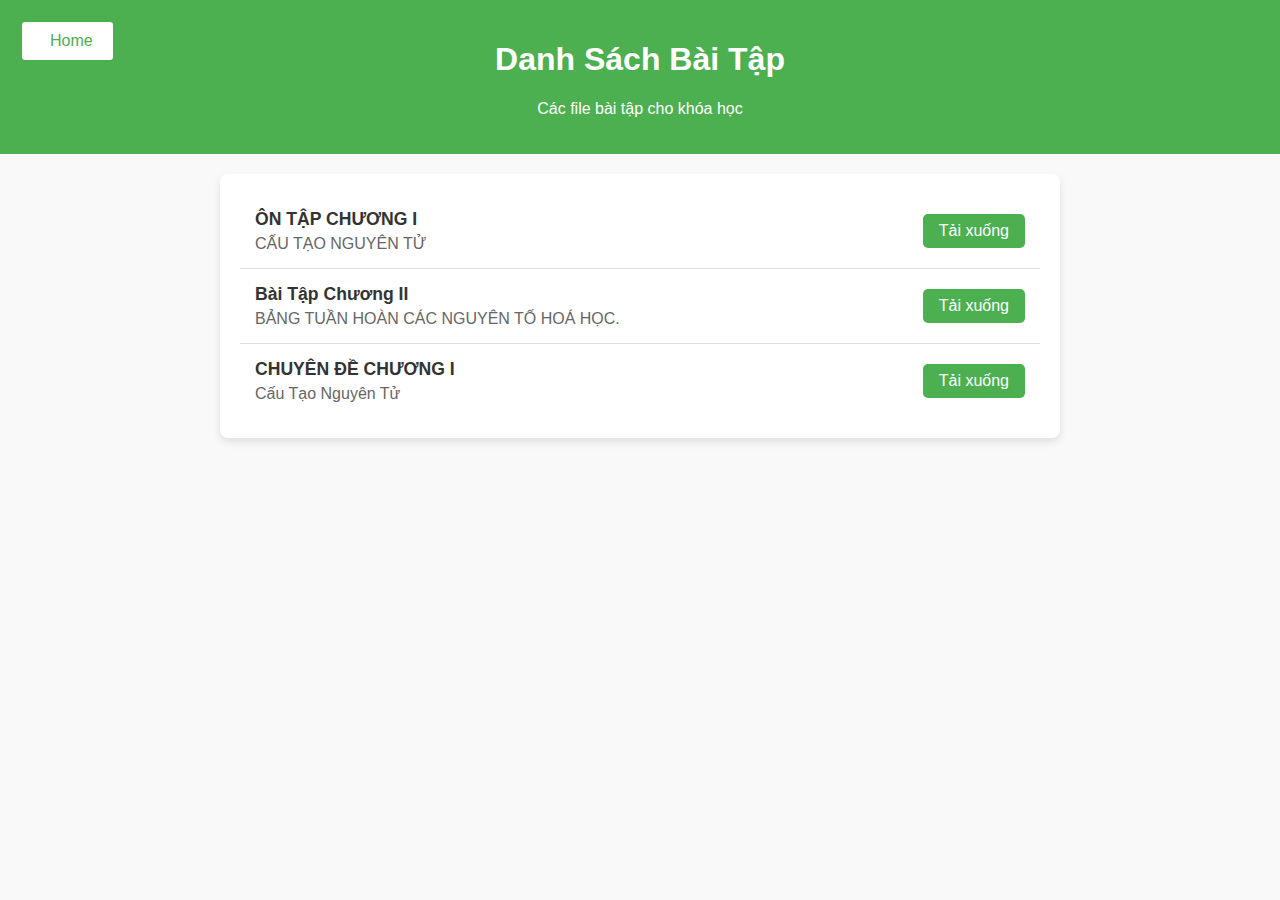
==== filebaitap.html @ f6b0ec19 "Add files via upload" ====
<!DOCTYPE html>
<html lang="vi">
<head>
    <meta charset="UTF-8">
    <meta name="viewport" content="width=device-width, initial-scale=1.0">
    <title>Trang Bài Tập</title>
    <!-- Liên kết tới Font Awesome để dùng icon -->
    <link rel="stylesheet" href="https://cdnjs.cloudflare.com/ajax/libs/font-awesome/6.0.0-beta3/css/all.min.css" integrity="sha384-k6RqeWeci5ZR/Lv4MR0sA0FfDOMI5h2bQZ5CpIQJ8sBsk0UA8RVv/UplmclOZ+gg" crossorigin="anonymous">
    <style>
        /* CSS chung cho trang */
        body {
            font-family: Arial, sans-serif;
            background-color: #f9f9f9;
            margin: 0;
            padding: 0;
        }

        /* Tiêu đề trang */
        .header {
            background-color: #4CAF50;
            color: #fff;
            text-align: center;
            padding: 20px;
            position: relative;
        }

        /* Nút Home cố định ở góc trên bên trái */
        .home-button {
            position: fixed;
            top: 20px;
            left: 20px;
            background-color: #ffffff;
            color: #4CAF50;
            padding: 10px 20px;
            text-decoration: none;
            border-radius: 5px;
            border: 2px solid #4CAF50;
            transition: background-color 0.3s, color 0.3s;
            display: flex;
            align-items: center;
            gap: 8px;
            z-index: 1000;
        }

        .home-button:hover {
            background-color: #4CAF50;
            color: #ffffff;
        }

        /* Khung chứa bài tập */
        .file-container {
            max-width: 800px;
            margin: 20px auto;
            padding: 20px;
            background-color: #fff;
            border-radius: 8px;
            box-shadow: 0 4px 8px rgba(0, 0, 0, 0.1);
        }

        /* Mục bài tập */
        .file-item {
            display: flex;
            justify-content: space-between;
            align-items: center;
            padding: 15px;
            border-bottom: 1px solid #ddd;
        }

        .file-item:last-child {
            border-bottom: none;
        }

        /* Tên và mô tả file */
        .file-details {
            flex-grow: 1;
        }

        .file-name {
            font-size: 1.1em;
            font-weight: bold;
            color: #333;
            margin: 0;
        }

        .file-description {
            color: #666;
            margin: 5px 0 0;
        }

        /* Nút tải xuống */
        .file-download {
            text-decoration: none;
            background-color: #4CAF50;
            color: #fff;
            padding: 8px 16px;
            border-radius: 5px;
            transition: background-color 0.3s;
        }

        .file-download:hover {
            background-color: #45a049;
        }
    </style>
</head>
<body>
    <!-- Nút Home với icon -->
    <a href="index.html" class="home-button">
        <i class="fas fa-home"></i> Home
    </a>

    <div class="header">
        <h1>Danh Sách Bài Tập</h1>
        <p>Các file bài tập cho khóa học</p>
    </div>

    <div class="file-container">
        <!-- Mục bài tập 1 -->
        <div class="file-item">
            <div class="file-details">
                <p class="file-name">ÔN TẬP CHƯƠNG I</p>
                <p class="file-description">CẤU TẠO NGUYÊN TỬ</p>
            </div>
            <a href="c:\Users\Admin\Downloads\baitapchuongI.docx" class="file-download" download>Tải xuống</a>
        </div>

        <!-- Mục bài tập 2 -->
        <div class="file-item">
            <div class="file-details">
                <p class="file-name">Bài Tập Chương II</p>
                <p class="file-description">BẢNG TUẦN HOÀN CÁC NGUYÊN TỐ HOÁ HỌC.</p>
            </div>
            <a href="d:\CHEMISTRY\ÔN CHƯƠNG 2 LỚP 10 hs.docx" class="file-download" download>Tải xuống</a>
        </div>

        <!-- Mục bài tập 3 -->
        <div class="file-item">
            <div class="file-details">
                <p class="file-name">CHUYÊN ĐỀ CHƯƠNG I</p>
                <p class="file-description">Cấu Tạo Nguyên Tử</p>
            </div>
            <a href="d:\CHEMISTRY\1. Chuyên Đề 1 - Cấu Tạo Nguyên Tử - Tài Liệu Ôn Thi HSG - Hóa Học 10.OK.docx" class="file-download" download>Tải xuống</a>
        </div>

        <!-- Thêm các file bài tập khác theo cấu trúc tương tự -->
    </div>
</body>
</html>
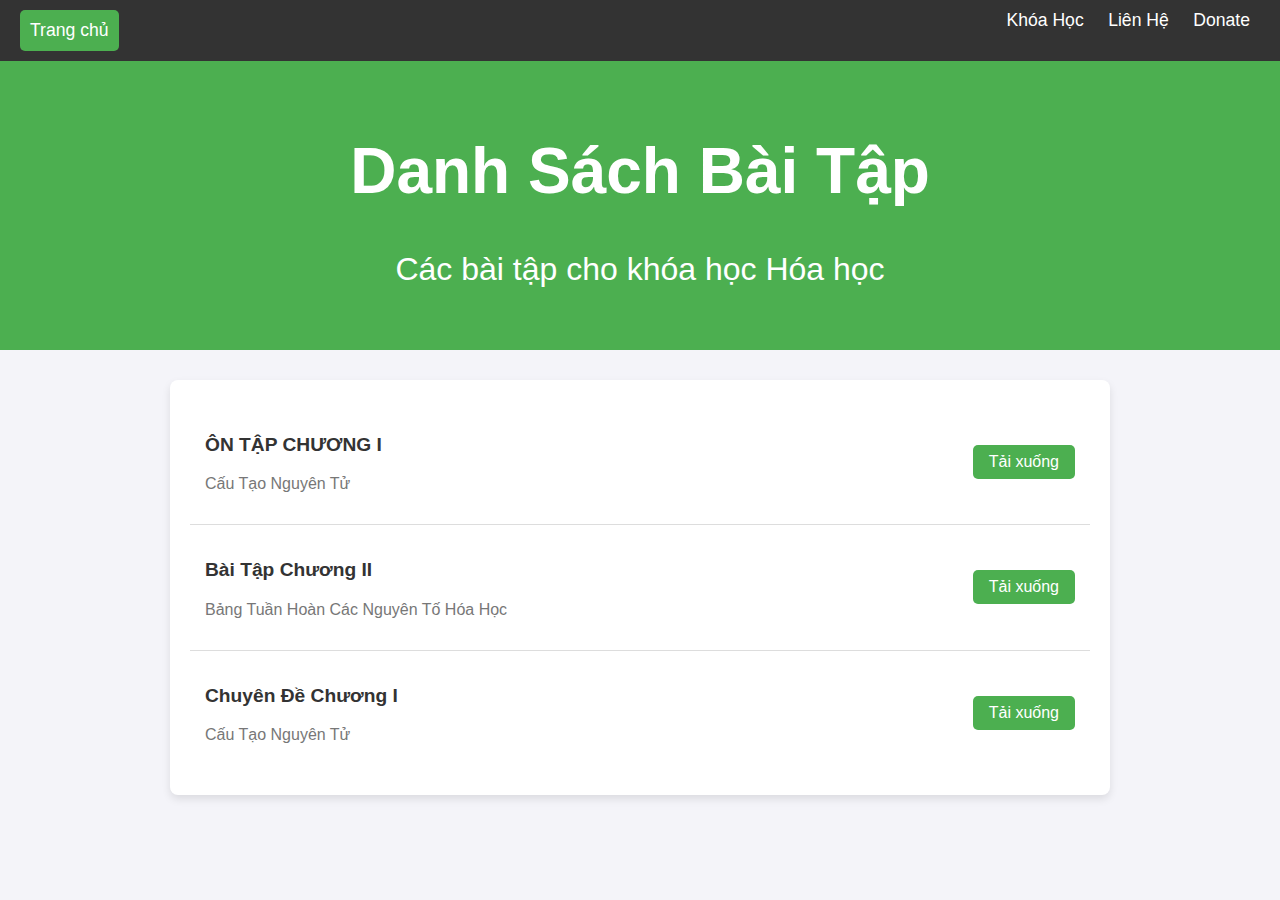
==== commit 4a468e08: "Add files via upload" ====
--- a/filebaitap.html
+++ b/filebaitap.html
@@ -4,60 +4,58 @@
     <meta charset="UTF-8">
     <meta name="viewport" content="width=device-width, initial-scale=1.0">
     <title>Trang Bài Tập</title>
-    <!-- Liên kết tới Font Awesome để dùng icon -->
     <link rel="stylesheet" href="https://cdnjs.cloudflare.com/ajax/libs/font-awesome/6.0.0-beta3/css/all.min.css" integrity="sha384-k6RqeWeci5ZR/Lv4MR0sA0FfDOMI5h2bQZ5CpIQJ8sBsk0UA8RVv/UplmclOZ+gg" crossorigin="anonymous">
     <style>
-        /* CSS chung cho trang */
         body {
             font-family: Arial, sans-serif;
-            background-color: #f9f9f9;
+            background-color: #f4f4f9;
             margin: 0;
             padding: 0;
         }
 
-        /* Tiêu đề trang */
+        /* Tiêu đề */
         .header {
             background-color: #4CAF50;
-            color: #fff;
+            color: white;
+            padding: 30px;
             text-align: center;
-            padding: 20px;
-            position: relative;
-        }
-
-        /* Nút Home cố định ở góc trên bên trái */
-        .home-button {
-            position: fixed;
-            top: 20px;
-            left: 20px;
-            background-color: #ffffff;
-            color: #4CAF50;
+            font-size: 2em;
+        }
+
+        /* Thanh điều hướng */
+        .navbar {
+            display: flex;
+            justify-content: space-between;
+            background-color: #333;
             padding: 10px 20px;
+        }
+
+        .navbar a {
+            color: white;
             text-decoration: none;
+            font-size: 1.1em;
+            padding: 10px;
+        }
+
+        .navbar a:hover {
+            background-color: #575757;
+        }
+
+        .navbar .home-button {
+            background-color: #4CAF50;
             border-radius: 5px;
-            border: 2px solid #4CAF50;
-            transition: background-color 0.3s, color 0.3s;
-            display: flex;
-            align-items: center;
-            gap: 8px;
-            z-index: 1000;
-        }
-
-        .home-button:hover {
-            background-color: #4CAF50;
-            color: #ffffff;
-        }
-
-        /* Khung chứa bài tập */
+        }
+
+        /* Khung bài tập */
         .file-container {
-            max-width: 800px;
-            margin: 20px auto;
+            max-width: 900px;
+            margin: 30px auto;
             padding: 20px;
             background-color: #fff;
             border-radius: 8px;
             box-shadow: 0 4px 8px rgba(0, 0, 0, 0.1);
         }
 
-        /* Mục bài tập */
         .file-item {
             display: flex;
             justify-content: space-between;
@@ -70,24 +68,16 @@
             border-bottom: none;
         }
 
-        /* Tên và mô tả file */
-        .file-details {
-            flex-grow: 1;
-        }
-
         .file-name {
-            font-size: 1.1em;
+            font-size: 1.2em;
             font-weight: bold;
             color: #333;
-            margin: 0;
         }
 
         .file-description {
-            color: #666;
-            margin: 5px 0 0;
-        }
-
-        /* Nút tải xuống */
+            color: #777;
+        }
+
         .file-download {
             text-decoration: none;
             background-color: #4CAF50;
@@ -100,48 +90,119 @@
         .file-download:hover {
             background-color: #45a049;
         }
+
+        /* Mobile responsiveness */
+        @media (max-width: 768px) {
+            .navbar {
+                flex-direction: column;
+                align-items: center;
+                text-align: center;
+            }
+
+            .navbar a {
+                padding: 12px;
+                font-size: 1em;
+            }
+
+            .file-container {
+                width: 95%;
+            }
+
+            .file-item {
+                flex-direction: column;
+                align-items: flex-start;
+                text-align: left;
+                margin-bottom: 15px;
+            }
+
+            .file-name {
+                font-size: 1.1em;
+            }
+
+            .file-description {
+                font-size: 0.9em;
+            }
+
+            .file-download {
+                margin-top: 10px;
+                width: 100%;
+                text-align: center;
+            }
+        }
+
+        /* Mobile very small screens */
+        @media (max-width: 480px) {
+            .navbar a {
+                font-size: 0.9em;
+            }
+
+            .header {
+                padding: 20px;
+                font-size: 1.8em;
+            }
+
+            .file-name {
+                font-size: 1em;
+            }
+
+            .file-description {
+                font-size: 0.85em;
+            }
+
+            .file-download {
+                padding: 10px;
+                font-size: 1em;
+            }
+        }
     </style>
 </head>
 <body>
-    <!-- Nút Home với icon -->
-    <a href="index.html" class="home-button">
-        <i class="fas fa-home"></i> Home
-    </a>
-
+    <!-- Thanh điều hướng -->
+    <div class="navbar">
+        <a href="index.html" class="home-button">
+            <i class="fas fa-home"></i> Trang chủ
+        </a>
+        <div>
+            <a href="page2.htm">Khóa Học</a>
+            <a href="lienhe.html">Liên Hệ</a>
+            <a href="donate.html">Donate</a>
+        </div>
+    </div>
+
+    <!-- Tiêu đề trang bài tập -->
     <div class="header">
         <h1>Danh Sách Bài Tập</h1>
-        <p>Các file bài tập cho khóa học</p>
+        <p>Các bài tập cho khóa học Hóa học</p>
     </div>
 
+    <!-- Khung bài tập -->
     <div class="file-container">
-        <!-- Mục bài tập 1 -->
+        <!-- Bài tập 1 -->
         <div class="file-item">
-            <div class="file-details">
+            <div>
                 <p class="file-name">ÔN TẬP CHƯƠNG I</p>
-                <p class="file-description">CẤU TẠO NGUYÊN TỬ</p>
-            </div>
-            <a href="c:\Users\Admin\Downloads\baitapchuongI.docx" class="file-download" download>Tải xuống</a>
-        </div>
-
-        <!-- Mục bài tập 2 -->
-        <div class="file-item">
-            <div class="file-details">
-                <p class="file-name">Bài Tập Chương II</p>
-                <p class="file-description">BẢNG TUẦN HOÀN CÁC NGUYÊN TỐ HOÁ HỌC.</p>
-            </div>
-            <a href="d:\CHEMISTRY\ÔN CHƯƠNG 2 LỚP 10 hs.docx" class="file-download" download>Tải xuống</a>
-        </div>
-
-        <!-- Mục bài tập 3 -->
-        <div class="file-item">
-            <div class="file-details">
-                <p class="file-name">CHUYÊN ĐỀ CHƯƠNG I</p>
                 <p class="file-description">Cấu Tạo Nguyên Tử</p>
             </div>
-            <a href="d:\CHEMISTRY\1. Chuyên Đề 1 - Cấu Tạo Nguyên Tử - Tài Liệu Ôn Thi HSG - Hóa Học 10.OK.docx" class="file-download" download>Tải xuống</a>
-        </div>
-
-        <!-- Thêm các file bài tập khác theo cấu trúc tương tự -->
+            <a href="files/chuong1.docx" class="file-download" download>Tải xuống</a>
+        </div>
+
+        <!-- Bài tập 2 -->
+        <div class="file-item">
+            <div>
+                <p class="file-name">Bài Tập Chương II</p>
+                <p class="file-description">Bảng Tuần Hoàn Các Nguyên Tố Hóa Học</p>
+            </div>
+            <a href="files/chuong2.docx" class="file-download" download>Tải xuống</a>
+        </div>
+
+        <!-- Bài tập 3 -->
+        <div class="file-item">
+            <div>
+                <p class="file-name">Chuyên Đề Chương I</p>
+                <p class="file-description">Cấu Tạo Nguyên Tử</p>
+            </div>
+            <a href="files/chuyen-de1.docx" class="file-download" download>Tải xuống</a>
+        </div>
     </div>
 </body>
 </html>
